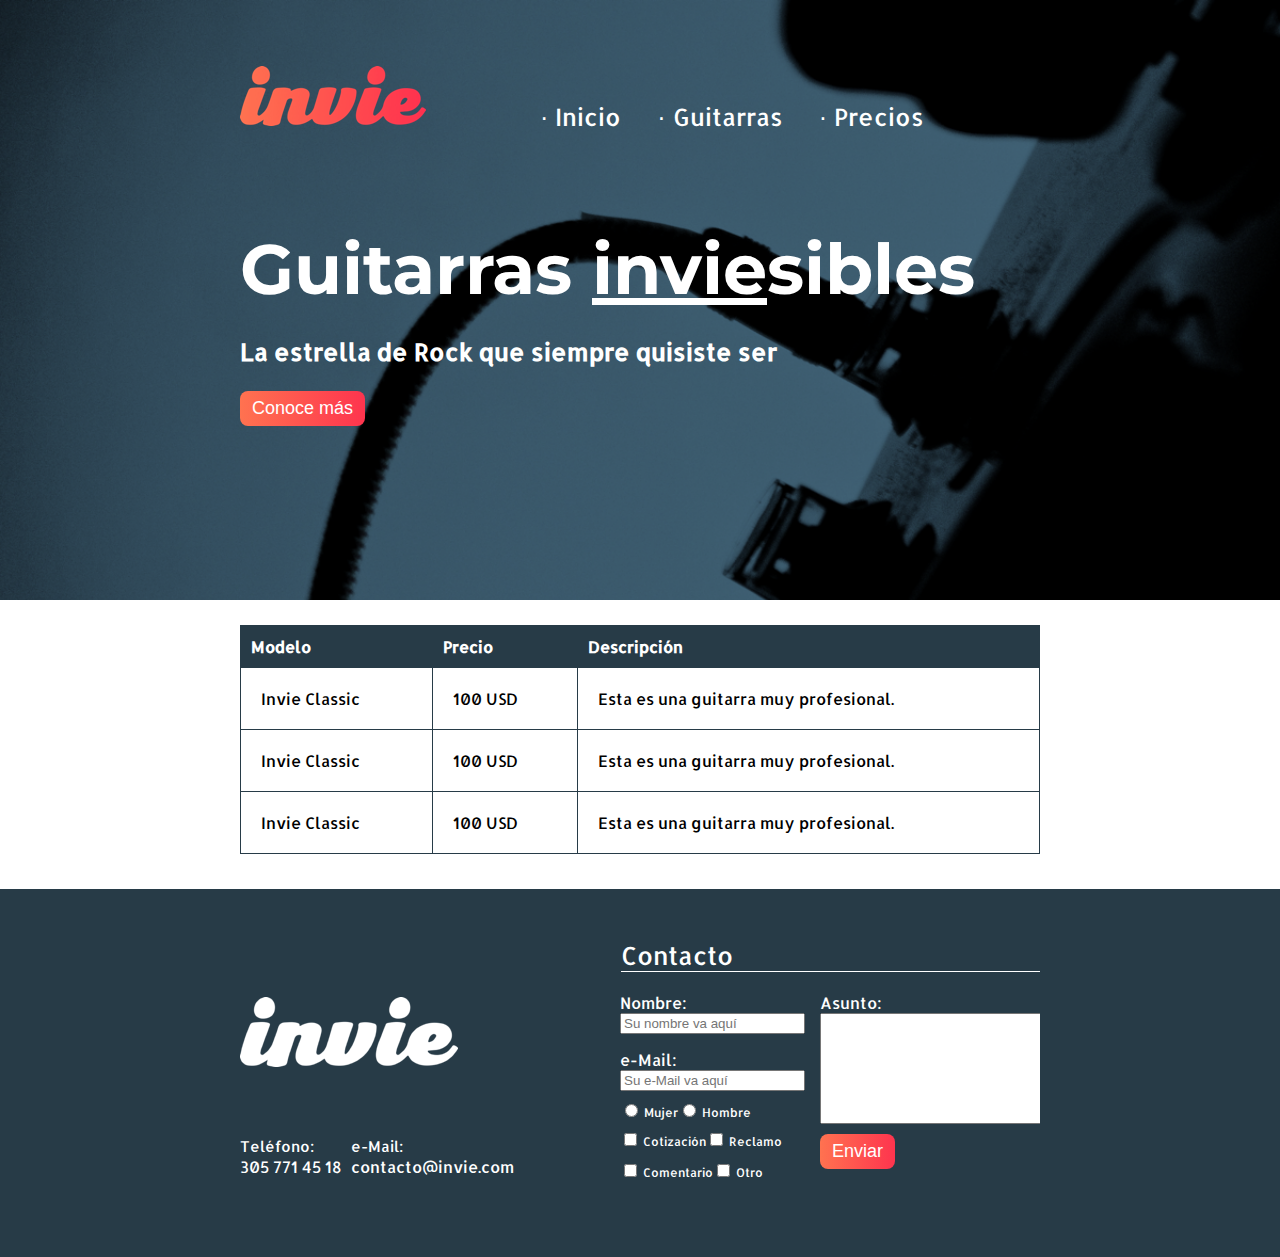
==== precios.html @ 68aeb8bc "Finalizado" ====
<!DOCTYPE html>
<html>
  <head>
    <meta charset="utf-8">
    <title>Invie - Precios</title>
    <link href="https://fonts.googleapis.com/css?family=Allerta|Lato|Montserrat" rel="stylesheet">
    <link rel="stylesheet" type="text/css" href="css/master.css" media="screen" title="no title" title="no title" >
  </head>
  <body>

      <section id="portada" class="portada">
        <header id="header" class="header contenedor">
          <figure class="logo"><img src="images/invie.png" alt="Invie"  width="186" height="60"/></figure>
          <nav class="menu">
            <ul>
              <li><a href="index.html">Inicio</a></li>
              <li><a href="#guitarras">Guitarras</a></li>
              <li><a href="Precios.html">Precios</a></li>
            </ul>
          </nav>
        </header>

        <div class="contenedor">
          <h1 class="titulo">Guitarras <span>invie</span>sibles</h1>
          <h3 class="titulo-a">La estrella de Rock que siempre quisiste ser</h3>
          <button type="button" name="button" class="button">Conoce más</button>
        </div>
      </section>



    <section class="tabla contenedor">
      <table>
        <thead>
          <tr>
            <th>
              Modelo
            </th>
            <th>
              Precio
            </th>
            <th>
              Descripción
            </th>
          </tr>
        </thead>
        <tbody>
          <tr>
            <td>
              Invie Classic
            </td>
            <td>
              100 USD
            </td>
            <td>
              Esta es una guitarra muy profesional.
            </td>
          </tr>
          <tr>
            <td>
              Invie Classic
            </td>
            <td>
              100 USD
            </td>
            <td>
              Esta es una guitarra muy profesional.
            </td>
          </tr>
          <tr>
            <td>
              Invie Classic
            </td>
            <td>
              100 USD
            </td>
            <td>
              Esta es una guitarra muy profesional.
            </td>
          </tr>




        </tbody>
      </table>
    </section>

    <footer class="footer">

      <div class="contenedor">
        <div class="tituloContacto ">
          Contacto
        </div>
      </div>

      <div class="contenedor">
        <!-- Imagen, teléfono, eMail -->
        <div class="contacto">
          <img src="images/invie-white.png" alt="Invie White" />
          <a href="tel:+573057714518"><span>Teléfono:</span> 305 771 45 18</a>
          <a href="mailto:contacto@invie.com"><span>e-Mail:</span> contacto@invie.com</a>

        </div>

        <!-- Formulario de contacto -->
        <form class="formulario">

          <div class="col1">

            <label for="nombre" class="nombre">Nombre: </label>
            <input type="text" id="nombre" name="name" value="" required placeholder="Su nombre va aquí"/>
            <label for="email" class="email">e-Mail: </label>
            <input type="text" id="email" name="name" value="" required placeholder="Su e-Mail va aquí"/>

            <div class="genero">
              <label for="Mujer">
                <input type="radio" name="genero" id="mujer" value=""> Mujer
              </label>

              <label for="Hombre">
                <input type="radio" name="genero" id="hombre" value=""> Hombre
              </label>
            </div>

            <div class="interes">
              <label for="cotizacion">
                <input type="checkbox" id="cotizacion" name="interes" value=""> Cotización
              </label>

              <label for="reclamo">
                <input type="checkbox" id="reclamo" name="interes" value=""> Reclamo
              </label>

              <label for="comentario">
                <input type="checkbox" id="comentario" name="interes" value=""> Comentario
              </label>

              <label for="otros">
                <input type="checkbox" id="otros" name="interes" value=""> Otro
              </label>

            </div>

          </div>

          <div class="col2">
            <label for="asunto">Asunto: </label>
            <textarea name="asunto" id="asunto" value="" cols="30" rows="7"></textarea>
            <input type="submit" name="cmdEnviar" value="Enviar" class="button" />
          </div>
        </form>

      </div>

    </footer>
  </body>
</html>
---- css/master.css ----
body {
  font-family: 'Allerta', sans-serif;
  margin: 0;
}

.portada {
    background-image: url('../images/background.png');
    background-size: cover;
    height: 500px;
}

.logo {
  margin-left: 0;
  display: inline-block;
}

.menu {
  font-size: 24px;
  display: inline-block;
}

.menu a {
  text-decoration: none;
  color: #ffffff;
}

.menu li {
  display: inline-block;
  margin-left: 30px;
}

.menu li:before {
  content: '· ';
  color: #ffffff;
  font-size: 25px;
}

.portada {
  color: #ffffff;
  padding: 50px;
}


.titulo {
  font-size: 70px;
  font-family: 'Montserrat', sans-serif;
  margin-bottom: 15px;
  margin-top: 70px;
}

.titulo span {
  text-decoration: underline;
}

.titulo-a {
  font-size: 24px;

}

.titulo-b {
  font-size: 50px;
  margin: 24px;
}

.titulo-c {
  font-size: 50px;
  margin: 24px;
  line-height: 0px;
}



.guitarras {
  color: #1f314f;
}


.guitarras h2 {
  font-size: 35px;
  font-family: 'Montserrat', sans-serif;
}

.guitarra {

  border: 1px solid;
  border-radius: 30px;
  margin: 15px 0px 15px 0px;
  padding: 15px;

}

.guitarra ol {

  line-height: 30px;
  list-style: none;
}


.izquierda {
  float: left;
  position: relative;
  top: -36px;
  margin-left: -71px;
}

.derecha {
  float: right;
  position: relative;
  top: -117px;
}

.contenedor {
  width: 800px;
  margin: auto;
  overflow: hidden;
}

.button {
  border-radius: 8px;
  border: none;
  background: #fd324e;
  background: linear-gradient(to left, #fe344e, #ff7250);
  color: white;
  padding: 7px 12px;
  font-size: 18px;
  cursor: pointer;
}

.footer {
  background: #273B47;
  margin-top: 10px;
  padding: 50px;
}

.contacto {
  display: flex;
  width: 300px;
  flex-wrap: wrap;
  align-items: center;
}
.contacto img {
  display: block;
}

.contacto span {
  display: block;
  font-size: 15px;
}

.contacto a {
  color: white;
  text-decoration: none;
  margin: 30px 10px 10px 0;
}

.footer .contenedor {
  display: flex;
  justify-content: space-between;
}

input, textarea {
  outline: 0;
}

input:focus, textarea:focus {
  background: lightgray;
}

.formulario {
  width: 420px;
  color: white;
  display: flex;
  justify-content: space-between;
}

.col1, .col2 {
  display: flex;
  flex-direction: column;
  margin-top: 15px;
}

.col1 {
  margin-right: 15px;
}

.col2 {
  align-items: flex-start;
}

.col2 .button {
    margin-top: 10px;
}

.email {
  margin-top: 15px;
}

.genero {
  margin: 10px 0 10px 0;
  display: flex;
  justify-content: flex-start;
  flex-wrap: wrap;
  font-size: 12px;
}

.interes {
  margin-bottom: 15px;
  display: flex;
  flex-wrap: wrap;
  justify-content: flex-start;
  font-size: 12px;
}

.interes input {
  margin-bottom: 15px;
}

.tituloContacto {
  margin-left: 381px;
  margin-bottom: 5px;
  font-size: 25px;
  width: 420px;
  color: #ffffff;
  border-bottom: solid 1px #ffffff;
  /*display: flex;
  justify-content: flex-end;*/
}


table {
  width: 100%;
  margin: 25px 0 25px 0;
}

th {
  background: #273b47;
  color: #ffffff;
  padding: 10px;
  text-align: left;
}


td {
  padding: 20px;
}

table, td, th {
  border: solid #273b47 1px;
  border-collapse: collapse;
}
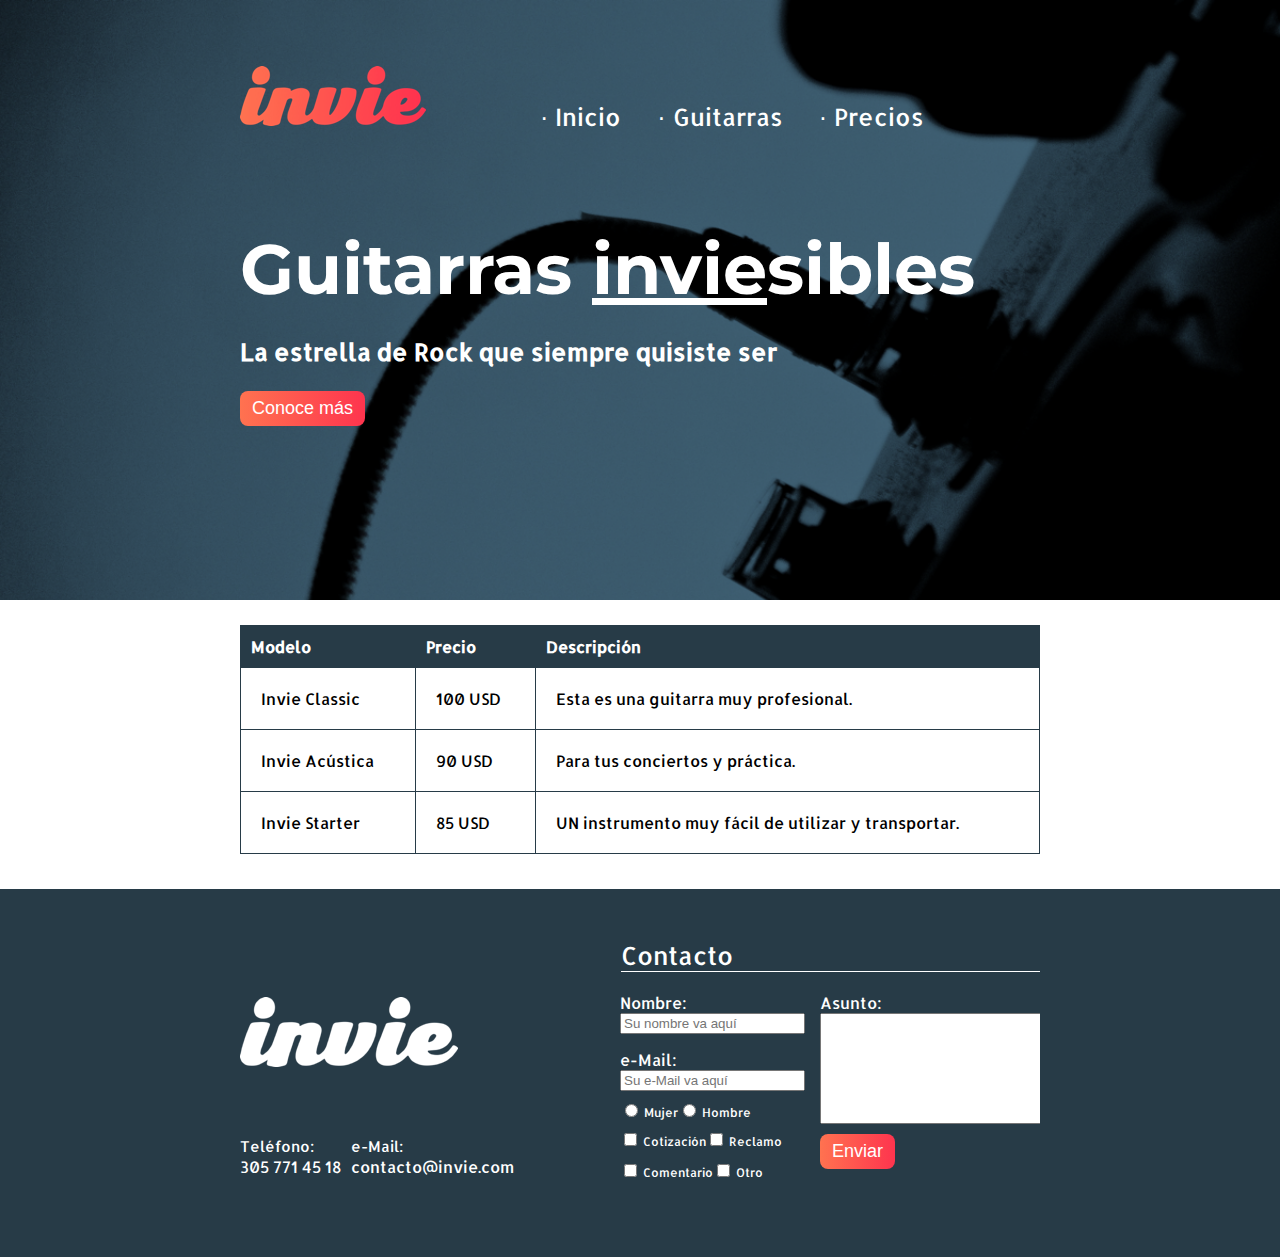
==== commit a9905722: "Precios" ====
--- a/precios.html
+++ b/precios.html
@@ -58,24 +58,24 @@
           </tr>
           <tr>
             <td>
-              Invie Classic
+              Invie Acústica
             </td>
             <td>
-              100 USD
+              90 USD
             </td>
             <td>
-              Esta es una guitarra muy profesional.
+              Para tus conciertos y práctica.
             </td>
           </tr>
           <tr>
             <td>
-              Invie Classic
+              Invie Starter
             </td>
             <td>
-              100 USD
+              85 USD
             </td>
             <td>
-              Esta es una guitarra muy profesional.
+              UN instrumento muy fácil de utilizar y transportar.
             </td>
           </tr>
 
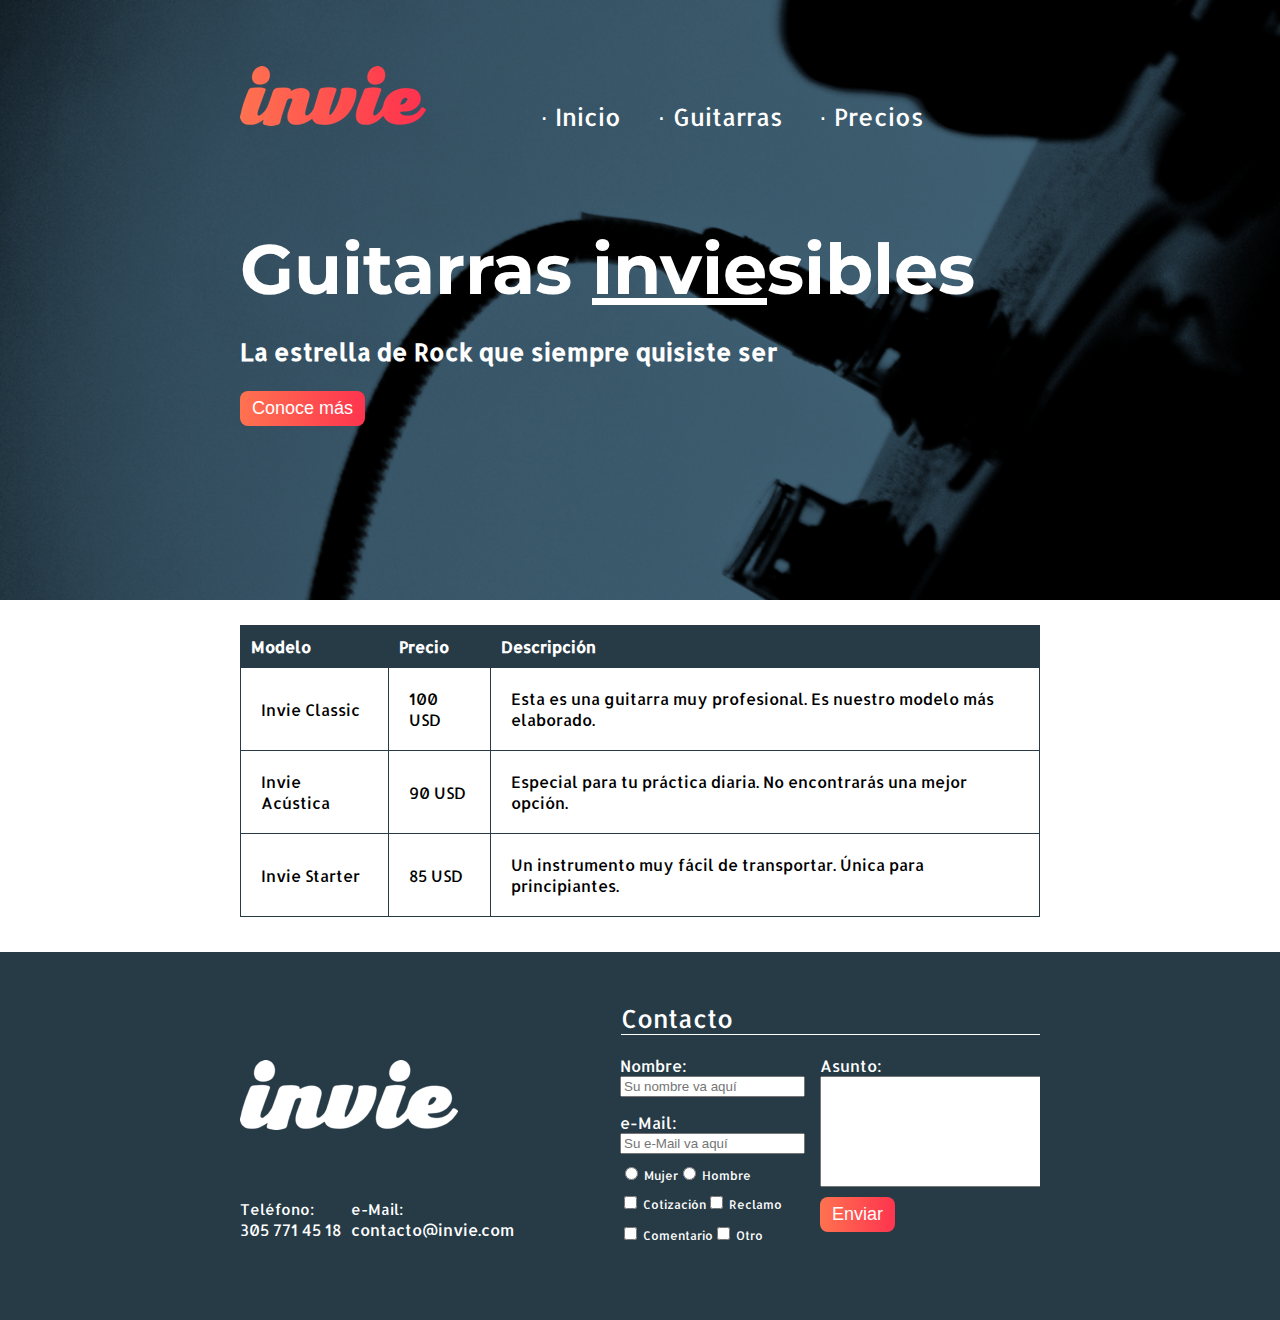
==== commit eac030f9: "Actualización de Precios" ====
--- a/precios.html
+++ b/precios.html
@@ -53,7 +53,7 @@
               100 USD
             </td>
             <td>
-              Esta es una guitarra muy profesional.
+              Esta es una guitarra muy profesional. Es nuestro modelo más elaborado.
             </td>
           </tr>
           <tr>
@@ -64,7 +64,7 @@
               90 USD
             </td>
             <td>
-              Para tus conciertos y práctica.
+              Especial para tu práctica diaria. No encontrarás una mejor opción.
             </td>
           </tr>
           <tr>
@@ -75,7 +75,7 @@
               85 USD
             </td>
             <td>
-              UN instrumento muy fácil de utilizar y transportar.
+              Un instrumento muy fácil de transportar. Única para principiantes.
             </td>
           </tr>
 
